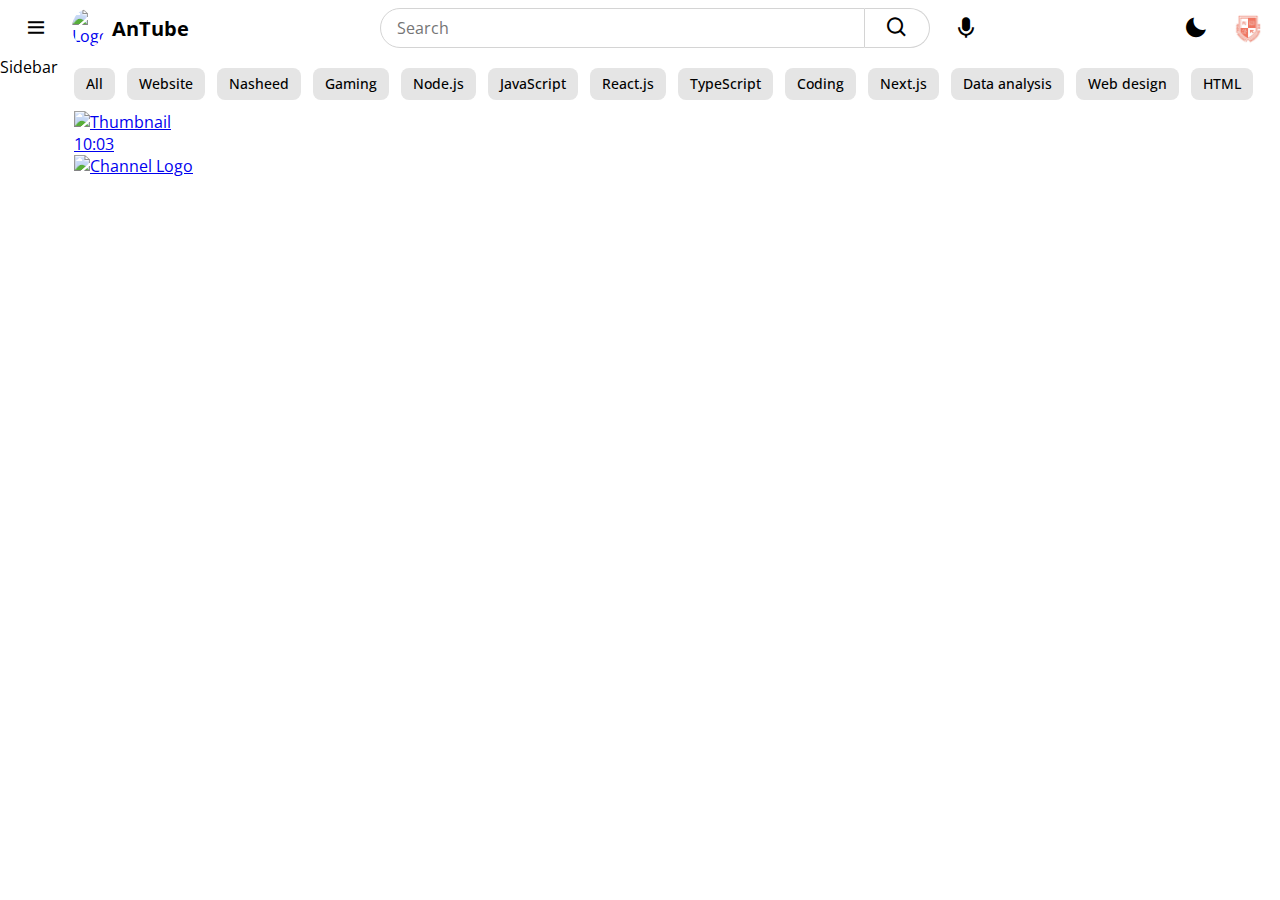
==== Youtube Clone/index.html @ 0ee37339 "Updated" ====
<!DOCTYPE html>

<html lang="en">
<head>
    <meta charset="UTF-8">
    <meta name="viewport" content="width=device-width, initial-scale=1.0">
    <title>Youtube Homepage Clone | Musfique</title>
    <link rel="stylesheet" href="style.css">
    <link href='https://unpkg.com/boxicons@2.1.4/css/boxicons.min.css' rel='stylesheet'>
</head>
<body>
    <div class="container">

        <!-- Header / Navbar -->
        <header>
            <nav class="navbar">
                <div class="nav-section nav-left">
                    <button class="nav-button menu-button">
                        <i class='bx bx-menu'></i>
                    </button>
                    <a href="#" class="nav-logo">
                        <img src="/images/Logo.png" alt="Logo" class="logo-image">
                        <h2 class="logo-text">AnTube</h2>
                    </a>
                </div>

                <div class="nav-section nav-center">
                    <form action="#" class="search-form">
                        <input type="search" placeholder="Search" required class="search-input">
                        <button class="nav-button search-button">
                            <i class='bx bx-search'></i>
                        </button>
                    </form>
                    <button class="nav-button mic-button">
                        <i class='bx bxs-microphone'></i>
                    </button>
                </div>

                <div class="nav-section nav-right">
                    <button class="nav-button theme-button">
                        <i class='bx bxs-moon'></i>
                    </button>
                    <img src="images/Logo.png" alt="User Image" class="user-image">
                </div>
            </nav>
        </header>

        <main class="main-layout">
            <!-- Sidebar -->
        <aside class="sidebar">Sidebar</aside>

        <div class="content-wrapper">
            <!-- Category List -->
            <div class="category-list">
                <button class="category-button">All</button>
                <button class="category-button">Website</button>
                <button class="category-button">Nasheed</button>
                <button class="category-button">Gaming</button>
                <button class="category-button">Node.js</button>
                <button class="category-button">JavaScript</button>
                <button class="category-button">React.js</button>
                <button class="category-button">TypeScript</button>
                <button class="category-button">Coding</button>
                <button class="category-button">Next.js</button>
                <button class="category-button">Data analysis</button>
                <button class="category-button">Web design</button>
                <button class="category-button">HTML</button>
                <button class="category-button">Tailwind</button>
                <button class="category-button">CSS</button>
                <button class="category-button">Express.js</button>
            </div>

        <!-- Video List -->
         <div class="video-list">
            <a href="#" class="video-card">
                <div class="thumbnail-container">
                    <img src="" alt="Thumbnail" class="thumbnail">
                    <p class="duration">10:03</p>
                </div>
                <div class="video-info">
                    <img src="" alt="Channel Logo" class="icon">
                </div>
            </a>
         </div>  
        </div>
        </main>
    </div>
</body>
</html>
---- Youtube Clone/style.css ----
/* Importing Google fonts - Open Sans */
@import url('https://fonts.googleapis.com/css2?family=Open+Sans:ital,wght@0,300..800;1,300..800&family=Poppins:wght@400;500;700&display=swap');

*{
    margin: 0;
    padding: 0;
    box-sizing: border-box;
    font-family: "Open Sans", sans-serif;
}

/* Color variables for light theme */
:root{
    --white-color: #fff;
    --black-color: #000;
    --light-white-color: #f0f0f0;
    --light-gray-color: #e5e5e5;
    --border-color: #d4d4d4;
    --primary-color: #3b82f6;
    --secondary-color: #404040;
    --overlay-dark-color: rgba(0, 0, 0, 0.6);
}

.navbar{
    display: flex;
    align-items: center;
    padding: 0.5rem 1rem;
    justify-content: space-between;
}

.navbar :where(.nav-section, .search-form, .nav-logo){
    display: flex;
    align-items: center;
}

.navbar .nav-section{
    gap: 1rem;
}

.navbar :where(.logo-image, .user-image){
    width: 32px;
    cursor: pointer;
    border-radius: 50%;
}

.navbar .nav-button{
    border: none;/*An important professional style*/
    cursor: pointer;
    height: 40px;
    width: 40px;
    border-radius: 50%;
    background: none;
}

.navbar .nav-button:hover{
    background-color: var(--light-gray-color);
}

.navbar .nav-button i{
    display: flex;
    font-size: 1.5rem;
    align-items: center;
    justify-content: center;
}

.navbar .nav-logo{
    display: flex;
    gap: 0.5rem;
    text-decoration: none;
}

.navbar .nav-logo .logo-text{
    font-size: 1.25rem;
    color: var(--black-color);
}

.navbar .nav-center{
    display: flex;
    width: 100%;
    justify-content: center;
}

.navbar .search-form{
    max-width: 550px;
    flex: 1;
    height: 40px;
}

.navbar .search-form .search-input{
    width: 100%;
    height: 100%;
    padding: 0 1rem;
    outline: none;
    font-size: 1rem;
    border-radius: 3.1rem 0 0 3.1rem; 
    border: 1px solid var(--border-color);
}

.navbar .search-form .search-button{
    width: auto;
    padding: 0 1.25rem;
    border-radius: 0 3.1rem 3.1rem 0;
    border: 1px solid var(--border-color);
    border-left: 0;
}
/* Upper bar css is upwards /header */
.main-layout{
    display: flex;
}

.main-layout .content-wrapper{
    padding: 0 1rem;
    overflow-x: hidden;
    width: 100%;
}

.content-wrapper .category-list{
    display: flex;
    gap: 0.75rem;
    overflow-x: auto;            /*pro*/
    padding: 0.75rem 0 0.7rem;
    scrollbar-width: none;
}

.category-list .category-button{
    border: none;
    cursor: pointer;            /*pro*/
    font-size: 0.9rem;
    font-weight: 500;
    white-space: nowrap;
    padding: 0.4rem 0.75rem;
    border-radius: 0.5rem;
    background: var(--light-gray-color);
}
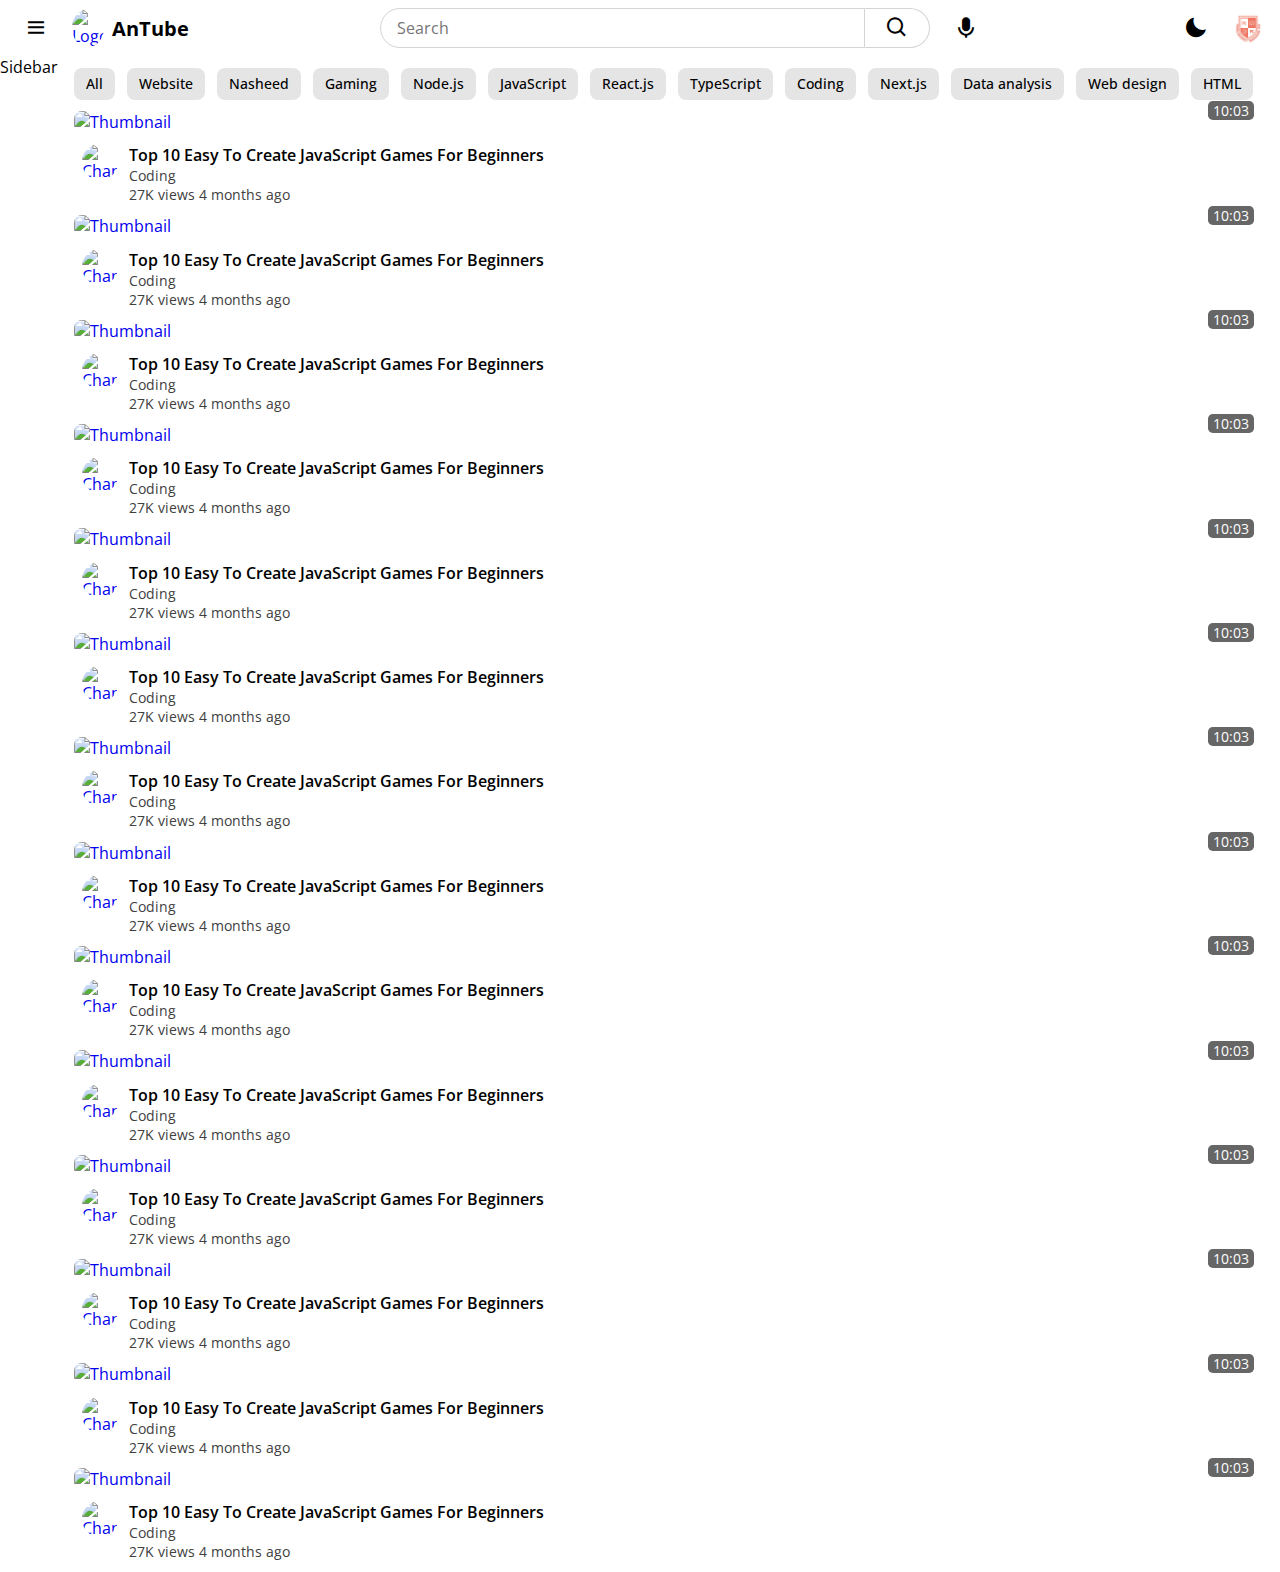
==== commit 67c00b62: "Updated" ====
--- a/Youtube Clone/index.html
+++ b/Youtube Clone/index.html
@@ -74,11 +74,198 @@
          <div class="video-list">
             <a href="#" class="video-card">
                 <div class="thumbnail-container">
-                    <img src="" alt="Thumbnail" class="thumbnail">
-                    <p class="duration">10:03</p>
-                </div>
-                <div class="video-info">
-                    <img src="" alt="Channel Logo" class="icon">
+                    <img src="/images/Logo.png" alt="Thumbnail" class="thumbnail">
+                    <p class="duration">10:03</p>
+                </div>
+                <div class="video-info">
+                    <img src="/images/Logo.png" alt="Channel Logo" class="icon">
+                    <div class="video-details">
+                        <h2 class="title">Top 10 Easy To Create JavaScript Games For Beginners</h2>
+                        <p class="channel-name">Coding</p>
+                        <p class="views">27K views  4 months ago</p>
+                    </div>
+                </div>
+            </a>
+            <a href="#" class="video-card">
+                <div class="thumbnail-container">
+                    <img src="/images/Logo.png" alt="Thumbnail" class="thumbnail">
+                    <p class="duration">10:03</p>
+                </div>
+                <div class="video-info">
+                    <img src="/images/Logo.png" alt="Channel Logo" class="icon">
+                    <div class="video-details">
+                        <h2 class="title">Top 10 Easy To Create JavaScript Games For Beginners</h2>
+                        <p class="channel-name">Coding</p>
+                        <p class="views">27K views  4 months ago</p>
+                    </div>
+                </div>
+            </a>
+            <a href="#" class="video-card">
+                <div class="thumbnail-container">
+                    <img src="/images/Logo.png" alt="Thumbnail" class="thumbnail">
+                    <p class="duration">10:03</p>
+                </div>
+                <div class="video-info">
+                    <img src="/images/Logo.png" alt="Channel Logo" class="icon">
+                    <div class="video-details">
+                        <h2 class="title">Top 10 Easy To Create JavaScript Games For Beginners</h2>
+                        <p class="channel-name">Coding</p>
+                        <p class="views">27K views  4 months ago</p>
+                    </div>
+                </div>
+            </a>
+            <a href="#" class="video-card">
+                <div class="thumbnail-container">
+                    <img src="/images/Logo.png" alt="Thumbnail" class="thumbnail">
+                    <p class="duration">10:03</p>
+                </div>
+                <div class="video-info">
+                    <img src="/images/Logo.png" alt="Channel Logo" class="icon">
+                    <div class="video-details">
+                        <h2 class="title">Top 10 Easy To Create JavaScript Games For Beginners</h2>
+                        <p class="channel-name">Coding</p>
+                        <p class="views">27K views  4 months ago</p>
+                    </div>
+                </div>
+            </a>
+            <a href="#" class="video-card">
+                <div class="thumbnail-container">
+                    <img src="/images/Logo.png" alt="Thumbnail" class="thumbnail">
+                    <p class="duration">10:03</p>
+                </div>
+                <div class="video-info">
+                    <img src="/images/Logo.png" alt="Channel Logo" class="icon">
+                    <div class="video-details">
+                        <h2 class="title">Top 10 Easy To Create JavaScript Games For Beginners</h2>
+                        <p class="channel-name">Coding</p>
+                        <p class="views">27K views  4 months ago</p>
+                    </div>
+                </div>
+            </a>
+            <a href="#" class="video-card">
+                <div class="thumbnail-container">
+                    <img src="/images/Logo.png" alt="Thumbnail" class="thumbnail">
+                    <p class="duration">10:03</p>
+                </div>
+                <div class="video-info">
+                    <img src="/images/Logo.png" alt="Channel Logo" class="icon">
+                    <div class="video-details">
+                        <h2 class="title">Top 10 Easy To Create JavaScript Games For Beginners</h2>
+                        <p class="channel-name">Coding</p>
+                        <p class="views">27K views  4 months ago</p>
+                    </div>
+                </div>
+            </a>
+            <a href="#" class="video-card">
+                <div class="thumbnail-container">
+                    <img src="/images/Logo.png" alt="Thumbnail" class="thumbnail">
+                    <p class="duration">10:03</p>
+                </div>
+                <div class="video-info">
+                    <img src="/images/Logo.png" alt="Channel Logo" class="icon">
+                    <div class="video-details">
+                        <h2 class="title">Top 10 Easy To Create JavaScript Games For Beginners</h2>
+                        <p class="channel-name">Coding</p>
+                        <p class="views">27K views  4 months ago</p>
+                    </div>
+                </div>
+            </a>
+            <a href="#" class="video-card">
+                <div class="thumbnail-container">
+                    <img src="/images/Logo.png" alt="Thumbnail" class="thumbnail">
+                    <p class="duration">10:03</p>
+                </div>
+                <div class="video-info">
+                    <img src="/images/Logo.png" alt="Channel Logo" class="icon">
+                    <div class="video-details">
+                        <h2 class="title">Top 10 Easy To Create JavaScript Games For Beginners</h2>
+                        <p class="channel-name">Coding</p>
+                        <p class="views">27K views  4 months ago</p>
+                    </div>
+                </div>
+            </a>
+            <a href="#" class="video-card">
+                <div class="thumbnail-container">
+                    <img src="/images/Logo.png" alt="Thumbnail" class="thumbnail">
+                    <p class="duration">10:03</p>
+                </div>
+                <div class="video-info">
+                    <img src="/images/Logo.png" alt="Channel Logo" class="icon">
+                    <div class="video-details">
+                        <h2 class="title">Top 10 Easy To Create JavaScript Games For Beginners</h2>
+                        <p class="channel-name">Coding</p>
+                        <p class="views">27K views  4 months ago</p>
+                    </div>
+                </div>
+            </a>
+            <a href="#" class="video-card">
+                <div class="thumbnail-container">
+                    <img src="/images/Logo.png" alt="Thumbnail" class="thumbnail">
+                    <p class="duration">10:03</p>
+                </div>
+                <div class="video-info">
+                    <img src="/images/Logo.png" alt="Channel Logo" class="icon">
+                    <div class="video-details">
+                        <h2 class="title">Top 10 Easy To Create JavaScript Games For Beginners</h2>
+                        <p class="channel-name">Coding</p>
+                        <p class="views">27K views  4 months ago</p>
+                    </div>
+                </div>
+            </a>
+            <a href="#" class="video-card">
+                <div class="thumbnail-container">
+                    <img src="/images/Logo.png" alt="Thumbnail" class="thumbnail">
+                    <p class="duration">10:03</p>
+                </div>
+                <div class="video-info">
+                    <img src="/images/Logo.png" alt="Channel Logo" class="icon">
+                    <div class="video-details">
+                        <h2 class="title">Top 10 Easy To Create JavaScript Games For Beginners</h2>
+                        <p class="channel-name">Coding</p>
+                        <p class="views">27K views  4 months ago</p>
+                    </div>
+                </div>
+            </a>
+            <a href="#" class="video-card">
+                <div class="thumbnail-container">
+                    <img src="/images/Logo.png" alt="Thumbnail" class="thumbnail">
+                    <p class="duration">10:03</p>
+                </div>
+                <div class="video-info">
+                    <img src="/images/Logo.png" alt="Channel Logo" class="icon">
+                    <div class="video-details">
+                        <h2 class="title">Top 10 Easy To Create JavaScript Games For Beginners</h2>
+                        <p class="channel-name">Coding</p>
+                        <p class="views">27K views  4 months ago</p>
+                    </div>
+                </div>
+            </a>
+            <a href="#" class="video-card">
+                <div class="thumbnail-container">
+                    <img src="/images/Logo.png" alt="Thumbnail" class="thumbnail">
+                    <p class="duration">10:03</p>
+                </div>
+                <div class="video-info">
+                    <img src="/images/Logo.png" alt="Channel Logo" class="icon">
+                    <div class="video-details">
+                        <h2 class="title">Top 10 Easy To Create JavaScript Games For Beginners</h2>
+                        <p class="channel-name">Coding</p>
+                        <p class="views">27K views  4 months ago</p>
+                    </div>
+                </div>
+            </a>
+            <a href="#" class="video-card">
+                <div class="thumbnail-container">
+                    <img src="/images/Logo.png" alt="Thumbnail" class="thumbnail">
+                    <p class="duration">10:03</p>
+                </div>
+                <div class="video-info">
+                    <img src="/images/Logo.png" alt="Channel Logo" class="icon">
+                    <div class="video-details">
+                        <h2 class="title">Top 10 Easy To Create JavaScript Games For Beginners</h2>
+                        <p class="channel-name">Coding</p>
+                        <p class="views">27K views  4 months ago</p>
+                    </div>
                 </div>
             </a>
          </div>  
--- a/Youtube Clone/style.css
+++ b/Youtube Clone/style.css
@@ -131,3 +131,51 @@
     border-radius: 0.5rem;
     background: var(--light-gray-color);
 }
+
+.video-list .video-card{
+    text-decoration: none;
+}
+
+.video-list .video-card .video-info{
+    display: flex;
+    gap: 0.7rem;
+    padding: 0.7rem 0.5rem;
+}
+
+.video-list .video-card .thumbnail-container{
+    position: relative;
+}
+
+.video-list .video-card .thumbnail{
+    width: 100%;
+    border-radius: 0.5rem;
+    aspect-ratio: 16 / 9;
+}
+
+.video-list .video-card .duration{
+    position: absolute;
+    right: 0.65rem;
+    bottom: 0.8rem;
+    color: #fff;
+    font-size: 0.875rem;
+    padding: 0 0.3rem;
+    border-radius: 0.3rem;
+    background: var(--overlay-dark-color);
+}
+
+.video-list .video-card .icon{
+    width: 36px;
+    height: 36px;
+    border-radius: 50%;
+}
+
+.video-list .video-card .title{
+    font-size: 1rem;
+    font-weight: 600;
+    color: var(--black-color);
+}
+
+.video-list .video-card p{
+    font-size: 0.875rem;
+    color: var(--secondary-color);
+}
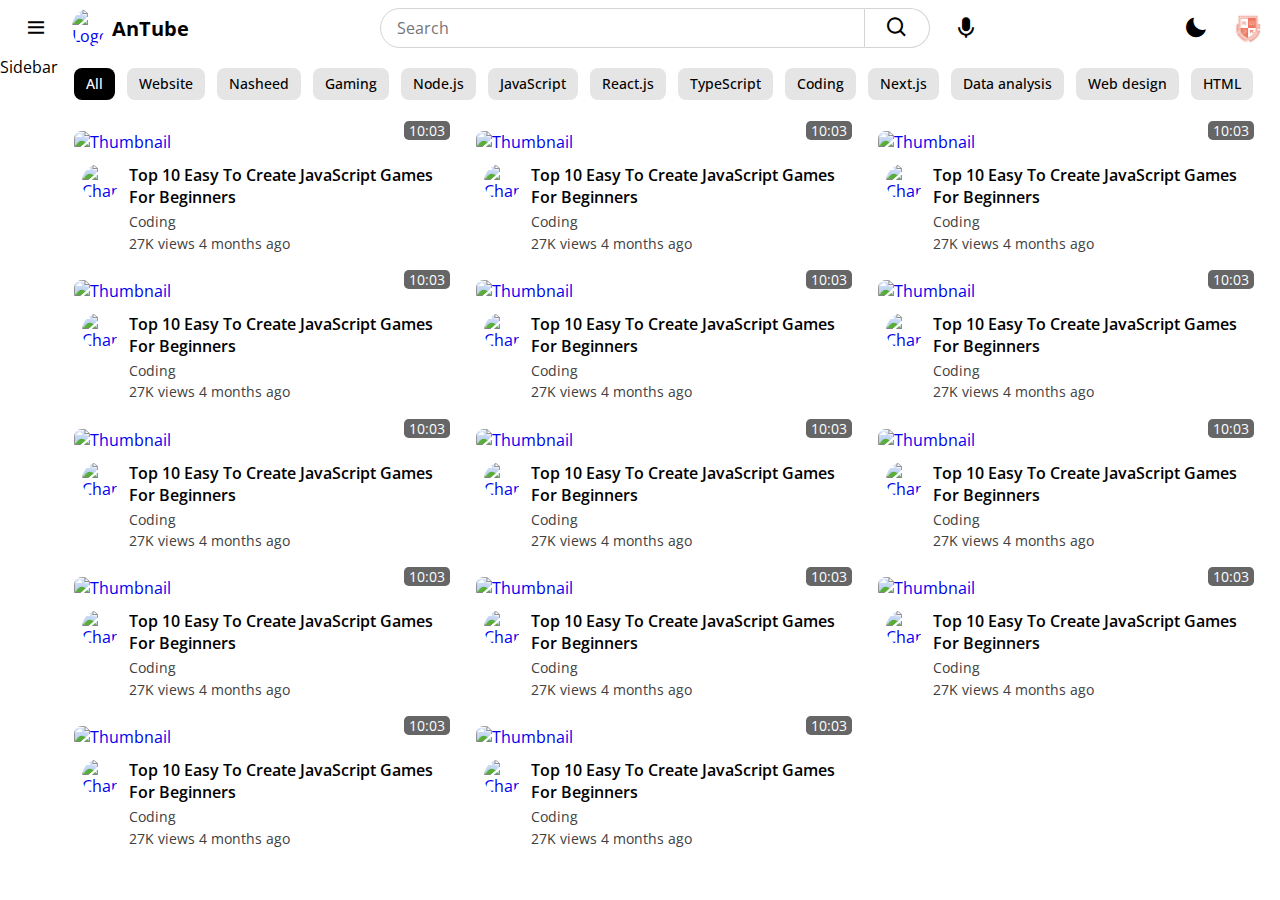
==== commit 6041d5ab: "Updated" ====
--- a/Youtube Clone/index.html
+++ b/Youtube Clone/index.html
@@ -52,7 +52,7 @@
         <div class="content-wrapper">
             <!-- Category List -->
             <div class="category-list">
-                <button class="category-button">All</button>
+                <button class="category-button active">All</button>
                 <button class="category-button">Website</button>
                 <button class="category-button">Nasheed</button>
                 <button class="category-button">Gaming</button>
--- a/Youtube Clone/style.css
+++ b/Youtube Clone/style.css
@@ -20,8 +20,22 @@
     --overlay-dark-color: rgba(0, 0, 0, 0.6);
 }
 
+.container{
+    display: flex;
+    flex-direction: column;
+    max-height: 100vh;
+}
+
+header, .category-list{
+    position: sticky;
+    top: 0;
+    z-index: 10;
+    background: var(--white-color);
+}
+
 .navbar{
     display: flex;
+    gap: 2rem;
     align-items: center;
     padding: 0.5rem 1rem;
     justify-content: space-between;
@@ -105,6 +119,7 @@
 /* Upper bar css is upwards /header */
 .main-layout{
     display: flex;
+    overflow-y: auto;  /*Upper bar stable*/
 }
 
 .main-layout .content-wrapper{
@@ -132,6 +147,23 @@
     background: var(--light-gray-color);
 }
 
+.category-list .category-button.active{
+    color: var(--white-color);
+    background: var(--black-color);
+    pointer-events: none;
+}
+
+.category-list .category-button:hover{
+    background: var(--border-color);
+}
+
+.content-wrapper .video-list{
+    display: grid;
+    gap: 1rem;
+    padding: 1.25rem 0 4rem;
+    grid-template-columns: repeat(auto-fill, minmax(300px, 1fr));
+}
+
 .video-list .video-card{
     text-decoration: none;
 }
@@ -173,9 +205,21 @@
     font-size: 1rem;
     font-weight: 600;
     color: var(--black-color);
+    overflow: hidden;
+    display: -webkit-box;
+    -webkit-box-orient: vertical;    /*NEW*/
+    -webkit-line-clamp: 2;
+}
+
+.video-list .video-card .title:hover{
+    color: var(--primary-color);
 }
 
 .video-list .video-card p{
     font-size: 0.875rem;
     color: var(--secondary-color);
 }
+
+.video-list .video-card .channel-name{
+    margin: 0.25rem 0 0.15rem;
+}
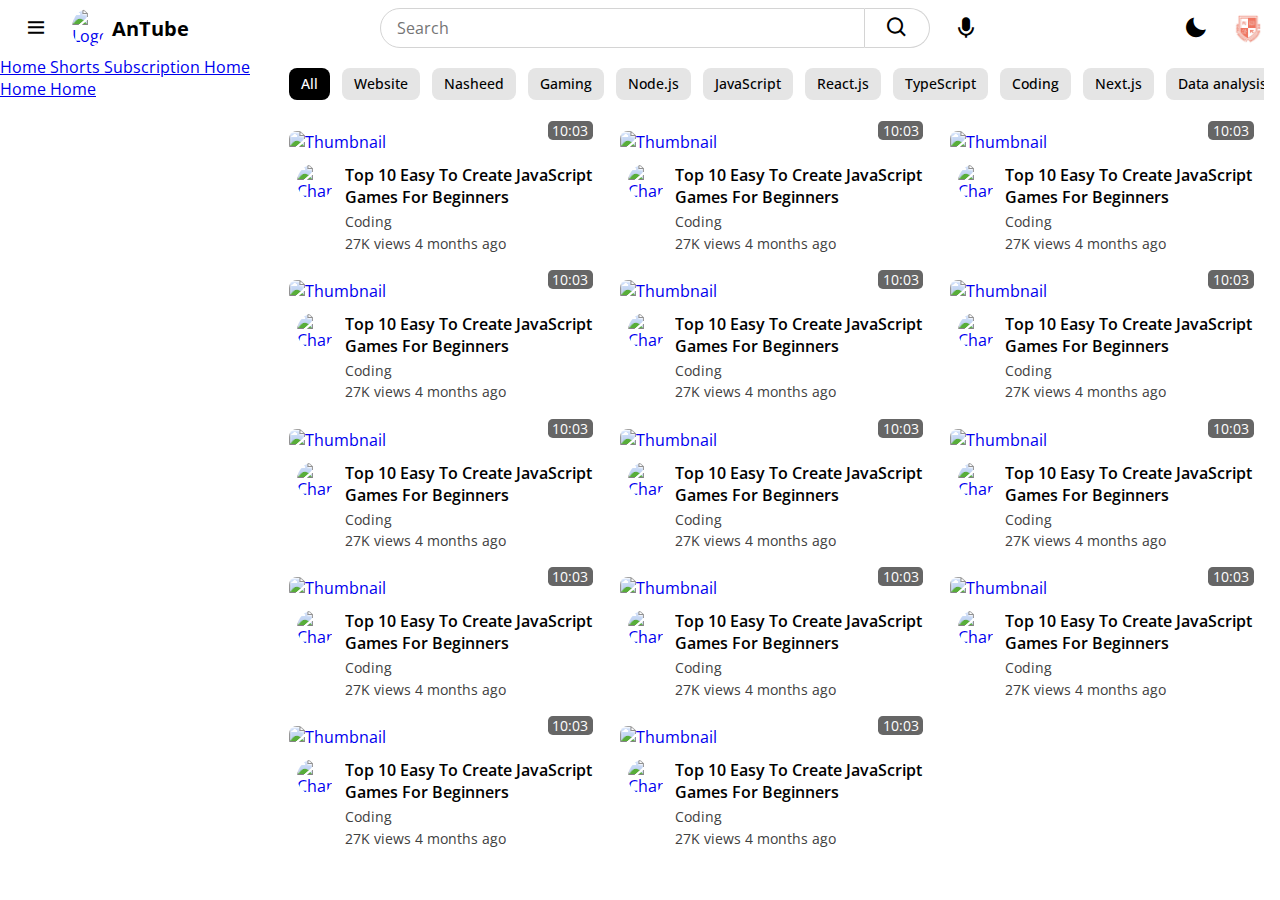
==== commit 98249aeb: "Updated" ====
--- a/Youtube Clone/index.html
+++ b/Youtube Clone/index.html
@@ -47,7 +47,30 @@
 
         <main class="main-layout">
             <!-- Sidebar -->
-        <aside class="sidebar">Sidebar</aside>
+        <aside class="sidebar">
+            <div class="link-container">
+                <div class="link-section">
+                    <a href="#" class="link-item">
+                        <i ></i>Home
+                    </a>
+                    <a href="#" class="link-item">
+                        <i ></i>Shorts
+                    </a>
+                    <a href="#" class="link-item">
+                        <i ></i>Subscription
+                    </a>
+                    <a href="#" class="link-item">
+                        <i ></i>Home
+                    </a>
+                    <a href="#" class="link-item">
+                        <i ></i>Home
+                    </a>
+                    <a href="#" class="link-item">
+                        <i ></i>Home
+                    </a>
+                </div>
+            </div>
+        </aside>
 
         <div class="content-wrapper">
             <!-- Category List -->
--- a/Youtube Clone/style.css
+++ b/Youtube Clone/style.css
@@ -133,7 +133,7 @@
     gap: 0.75rem;
     overflow-x: auto;            /*pro*/
     padding: 0.75rem 0 0.7rem;
-    scrollbar-width: none;
+    scrollbar-width: none; 
 }
 
 .category-list .category-button{
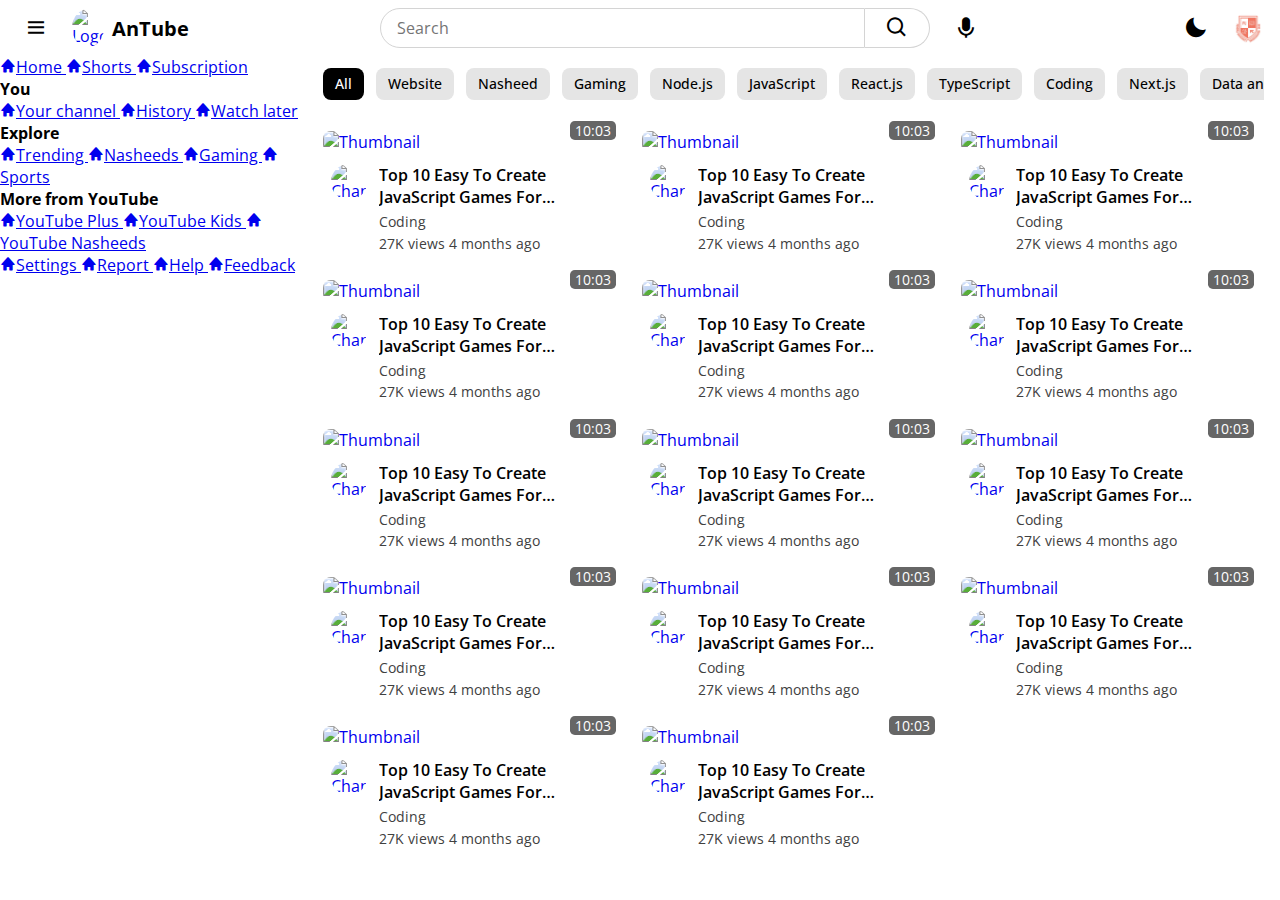
==== commit 4720ab48: "Updated" ====
--- a/Youtube Clone/index.html
+++ b/Youtube Clone/index.html
@@ -51,24 +51,77 @@
             <div class="link-container">
                 <div class="link-section">
                     <a href="#" class="link-item">
-                        <i ></i>Home
-                    </a>
-                    <a href="#" class="link-item">
-                        <i ></i>Shorts
-                    </a>
-                    <a href="#" class="link-item">
-                        <i ></i>Subscription
-                    </a>
-                    <a href="#" class="link-item">
-                        <i ></i>Home
-                    </a>
-                    <a href="#" class="link-item">
-                        <i ></i>Home
-                    </a>
-                    <a href="#" class="link-item">
-                        <i ></i>Home
-                    </a>
-                </div>
+                        <i class='bx bxs-home'></i>Home
+                    </a>
+                    <a href="#" class="link-item">
+                        <i class='bx bxs-home'></i>Shorts
+                    </a>
+                    <a href="#" class="link-item">
+                        <i class='bx bxs-home'></i>Subscription
+                    </a>
+                </div>
+                <div class="section-separator"></div>
+
+                <div class="link-section">
+                    <h4 class="section-title">You</h4>
+                    <a href="#" class="link-item">
+                        <i class='bx bxs-home'></i>Your channel
+                    </a>
+                    <a href="#" class="link-item">
+                        <i class='bx bxs-home'></i>History
+                    </a>
+                    <a href="#" class="link-item">
+                        <i class='bx bxs-home'></i>Watch later
+                    </a>
+                </div>
+                <div class="section-separator"></div>
+
+                <div class="link-section">
+                    <h4 class="section-title">Explore</h4>
+                    <a href="#" class="link-item">
+                        <i class='bx bxs-home'></i>Trending
+                    </a>
+                    <a href="#" class="link-item">
+                        <i class='bx bxs-home'></i>Nasheeds
+                    </a>
+                    <a href="#" class="link-item">
+                        <i class='bx bxs-home'></i>Gaming
+                    </a>
+                    <a href="#" class="link-item">
+                        <i class='bx bxs-home'></i>Sports
+                    </a>
+                </div>
+                <div class="section-separator"></div>
+
+                <div class="link-section">
+                    <h4 class="section-title">More from YouTube</h4>
+                    <a href="#" class="link-item">
+                        <i class='bx bxs-home'></i>YouTube Plus
+                    </a>
+                    <a href="#" class="link-item">
+                        <i class='bx bxs-home'></i>YouTube Kids
+                    </a>
+                    <a href="#" class="link-item">
+                        <i class='bx bxs-home'></i>YouTube Nasheeds
+                    </a>
+                </div>
+                <div class="section-separator"></div>
+
+                <div class="link-section">
+                    <a href="#" class="link-item">
+                        <i class='bx bxs-home'></i>Settings
+                    </a>
+                    <a href="#" class="link-item">
+                        <i class='bx bxs-home'></i>Report
+                    </a>
+                    <a href="#" class="link-item">
+                        <i class='bx bxs-home'></i>Help
+                    </a>
+                    <a href="#" class="link-item">
+                        <i class='bx bxs-home'></i>Feedback
+                    </a>
+                </div>
+                <div class="section-separator"></div>
             </div>
         </aside>
 
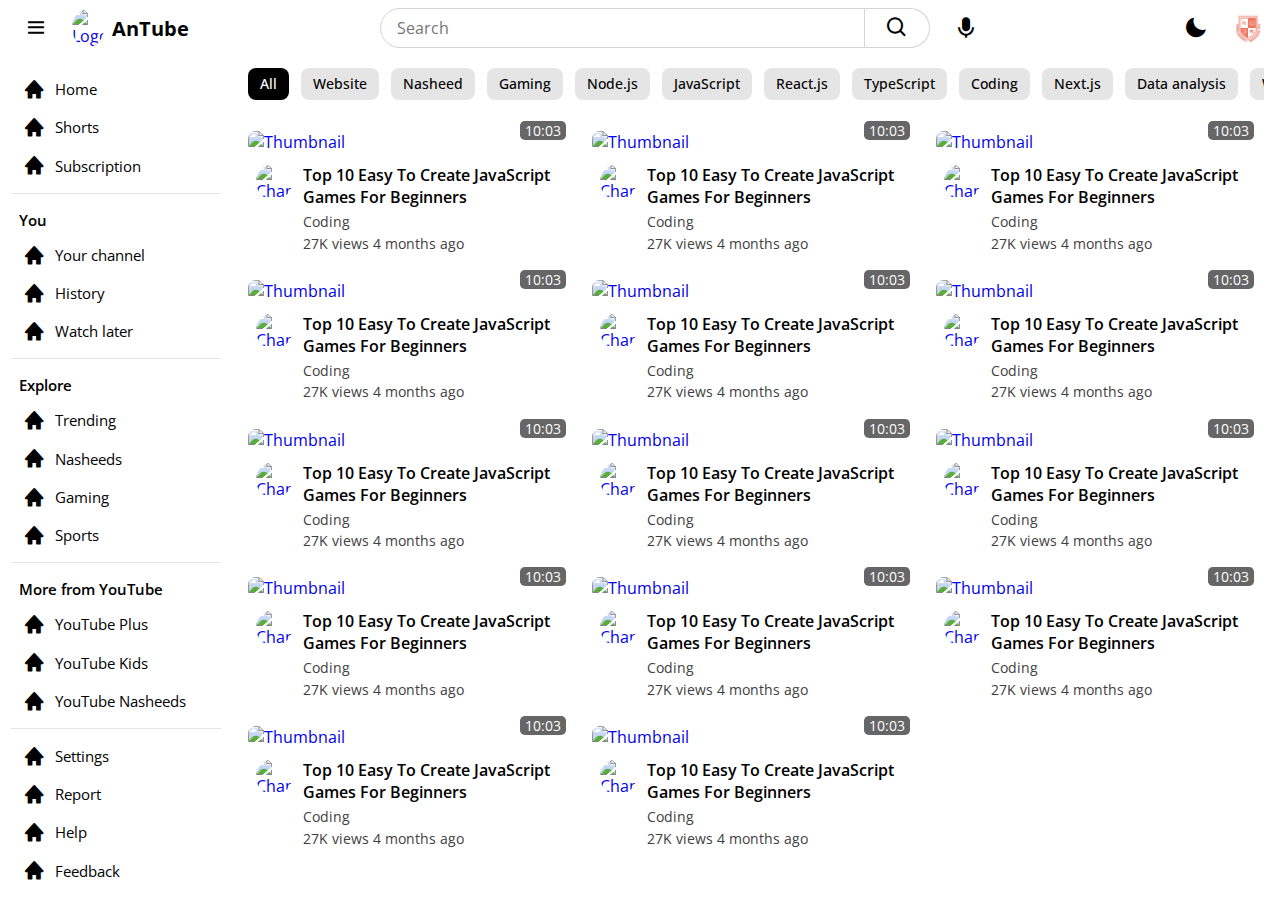
==== commit 7f77579a: "Updated" ====
--- a/Youtube Clone/index.html
+++ b/Youtube Clone/index.html
@@ -348,5 +348,7 @@
         </div>
         </main>
     </div>
+
+    <script src="script.js"></script>
 </body>
 </html>--- a/Youtube Clone/style.css
+++ b/Youtube Clone/style.css
@@ -122,6 +122,62 @@
     overflow-y: auto;  /*Upper bar stable*/
 }
 
+.main-layout .sidebar{
+    width: 280px;
+    padding: 0 0.7rem 0;
+    background: var(--white-color);
+}
+
+body.sidebar-hidden .main-layout .sidebar{  /* From JS code */
+    width: 0;
+    padding: 0;
+}
+
+.sidebar .link-container{
+    overflow-y: auto;
+    padding: 1rem 0 2rem;
+    scrollbar-width: thin;
+    height: calc(100vh - 60px);
+    scrollbar-color: transparent transparent;
+}
+
+.sidebar .link-container:hover{
+    scrollbar-color: #a6a6a6 transparent;
+}
+
+.sidebar .link-section .link-item{
+    display: flex;
+    align-items: center;
+    font-size: 0.938rem;
+    white-space: nowrap;                     /* how works ?*/
+    padding: 0.37rem 0.75rem;
+    margin-bottom: 0.25rem;
+    color: var(--black-color);
+    border-radius: 0.5rem;
+    text-decoration: none;
+}
+
+.sidebar .link-section .link-item:hover{
+    background: var(--light-gray-color);
+}
+
+.sidebar .link-section .link-item i{
+    font-size: 1.4rem;
+    margin-right: 0.63rem;
+}
+
+.sidebar .link-section .section-title{
+    font-size: 0.938rem;
+    font-weight: 600;
+    color: var(--black-color);
+    margin: 1rem 0 0.5rem 0.5rem;
+}
+.sidebar .section-separator{
+    height: 1px;
+    margin: 0.625rem 0;
+    background: var(--light-gray-color);
+}
+
 .main-layout .content-wrapper{
     padding: 0 1rem;
     overflow-x: hidden;
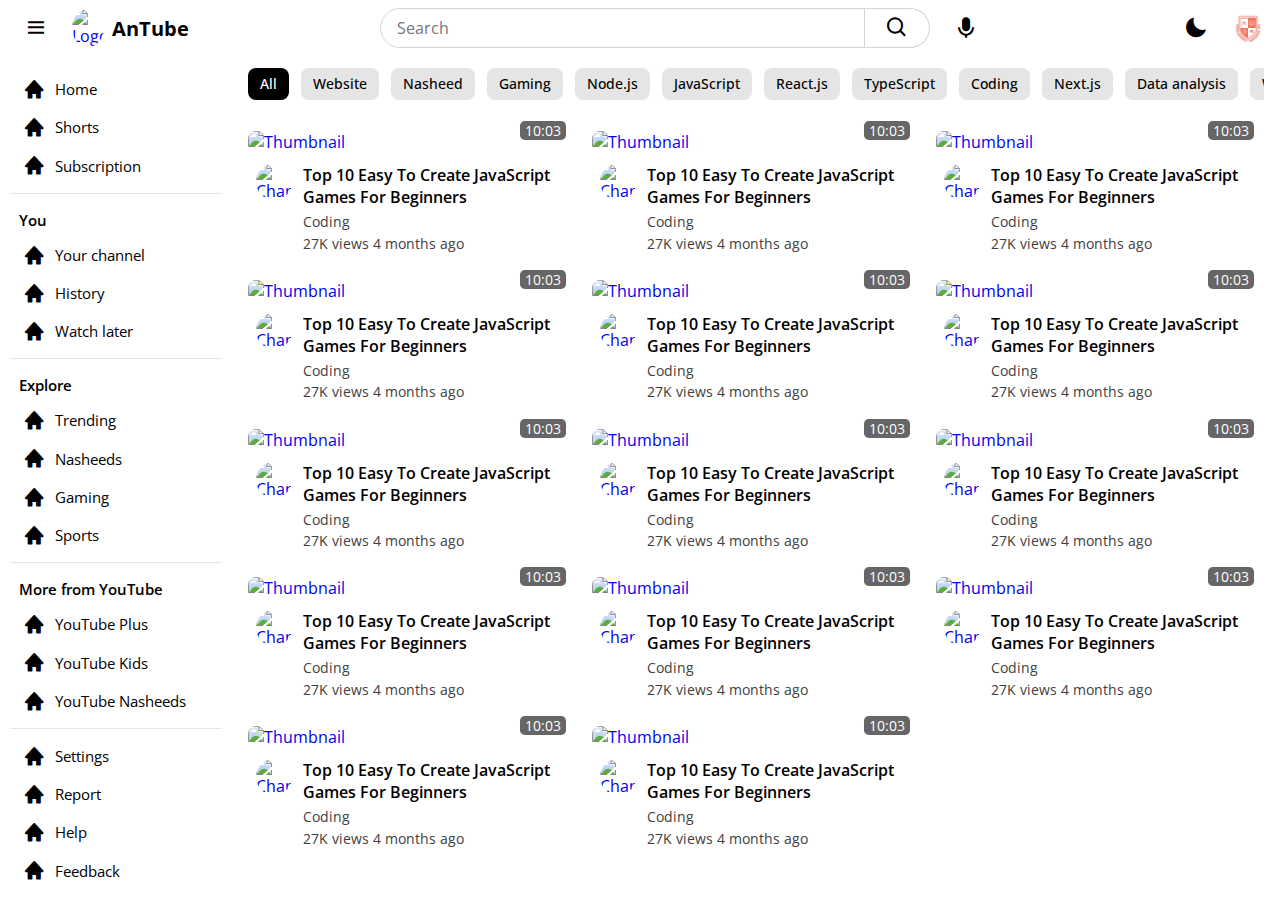
==== commit 426675d6: "Updated" ====
--- a/Youtube Clone/index.html
+++ b/Youtube Clone/index.html
@@ -48,6 +48,16 @@
         <main class="main-layout">
             <!-- Sidebar -->
         <aside class="sidebar">
+            <div class="nav-section nav-left">
+            <button class="nav-button menu-button">
+                <i class='bx bx-menu'></i>
+            </button>
+            <a href="#" class="nav-logo">
+                <img src="/images/Logo.png" alt="Logo" class="logo-image">
+                <h2 class="logo-text">AnTube</h2>
+            </a>
+        </div>
+        
             <div class="link-container">
                 <div class="link-section">
                     <a href="#" class="link-item">
--- a/Youtube Clone/style.css
+++ b/Youtube Clone/style.css
@@ -41,22 +41,22 @@
     justify-content: space-between;
 }
 
-.navbar :where(.nav-section, .search-form, .nav-logo){
+.container :where(.nav-section, .search-form, .nav-logo){
     display: flex;
     align-items: center;
 }
 
-.navbar .nav-section{
+.container .nav-section{
     gap: 1rem;
 }
 
-.navbar :where(.logo-image, .user-image){
+.container :where(.logo-image, .user-image){
     width: 32px;
     cursor: pointer;
     border-radius: 50%;
 }
 
-.navbar .nav-button{
+.container .nav-button{
     border: none;/*An important professional style*/
     cursor: pointer;
     height: 40px;
@@ -65,24 +65,24 @@
     background: none;
 }
 
-.navbar .nav-button:hover{
+.container .nav-button:hover{
     background-color: var(--light-gray-color);
 }
 
-.navbar .nav-button i{
+.container .nav-button i{
     display: flex;
     font-size: 1.5rem;
     align-items: center;
     justify-content: center;
 }
 
-.navbar .nav-logo{
+.container .nav-logo{
     display: flex;
     gap: 0.5rem;
     text-decoration: none;
 }
 
-.navbar .nav-logo .logo-text{
+.container .nav-logo .logo-text{
     font-size: 1.25rem;
     color: var(--black-color);
 }
@@ -131,6 +131,11 @@
 body.sidebar-hidden .main-layout .sidebar{  /* From JS code */
     width: 0;
     padding: 0;
+}
+
+.main-layout .sidebar .nav-left{
+    display: none;
+    padding: 0.5rem 0.3rem;
 }
 
 .sidebar .link-container{
@@ -279,3 +284,23 @@
 .video-list .video-card .channel-name{
     margin: 0.25rem 0 0.15rem;
 }
+
+/* Responsive media query code for small devices */
+@media (max-width: 768px){
+    .main-layout .sidebar{
+        position: absolute;
+        left: 0;
+        top: 0;
+        z-index: 20;
+        height: 100vh;
+        transition: 0.2s ease;
+    }
+
+    body.sidebar-hidden .main-layout .sidebar{
+        left: -280px;
+    }
+
+    .main-layout .sidebar .nav-left{
+        display: flex;
+    }
+}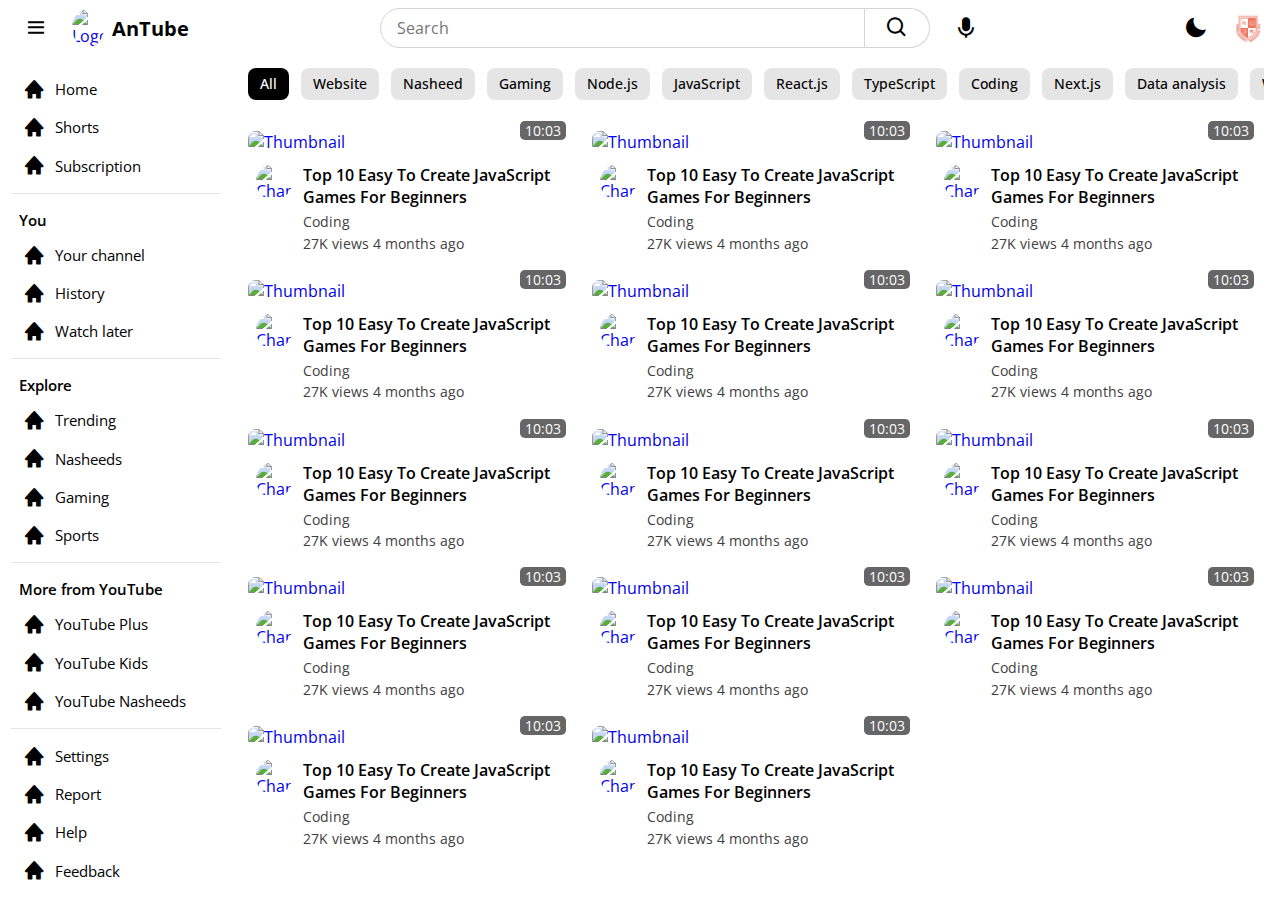
==== commit caa4c412: "Updated" ====
--- a/Youtube Clone/index.html
+++ b/Youtube Clone/index.html
@@ -46,6 +46,8 @@
         </header>
 
         <main class="main-layout">
+            <div class="screen-overlay"></div>
+
             <!-- Sidebar -->
         <aside class="sidebar">
             <div class="nav-section nav-left">
--- a/Youtube Clone/style.css
+++ b/Youtube Clone/style.css
@@ -287,13 +287,29 @@
 
 /* Responsive media query code for small devices */
 @media (max-width: 768px){
+    .main-layout .screen-overlay{
+        position: absolute;
+        left: 0;
+        top: 0;
+        width: 100%;
+        height: 100%;
+        z-index: 15;
+        background: var(--overlay-dark-color);
+        transition: 0.2s ease;
+    }
+
+    body.sidebar-hidden .main-layout .screen-overlay{
+        opacity: 0;
+        pointer-events: none;
+    }
+
     .main-layout .sidebar{
         position: absolute;
         left: 0;
         top: 0;
         z-index: 20;
         height: 100vh;
-        transition: 0.2s ease;
+
     }
 
     body.sidebar-hidden .main-layout .sidebar{
